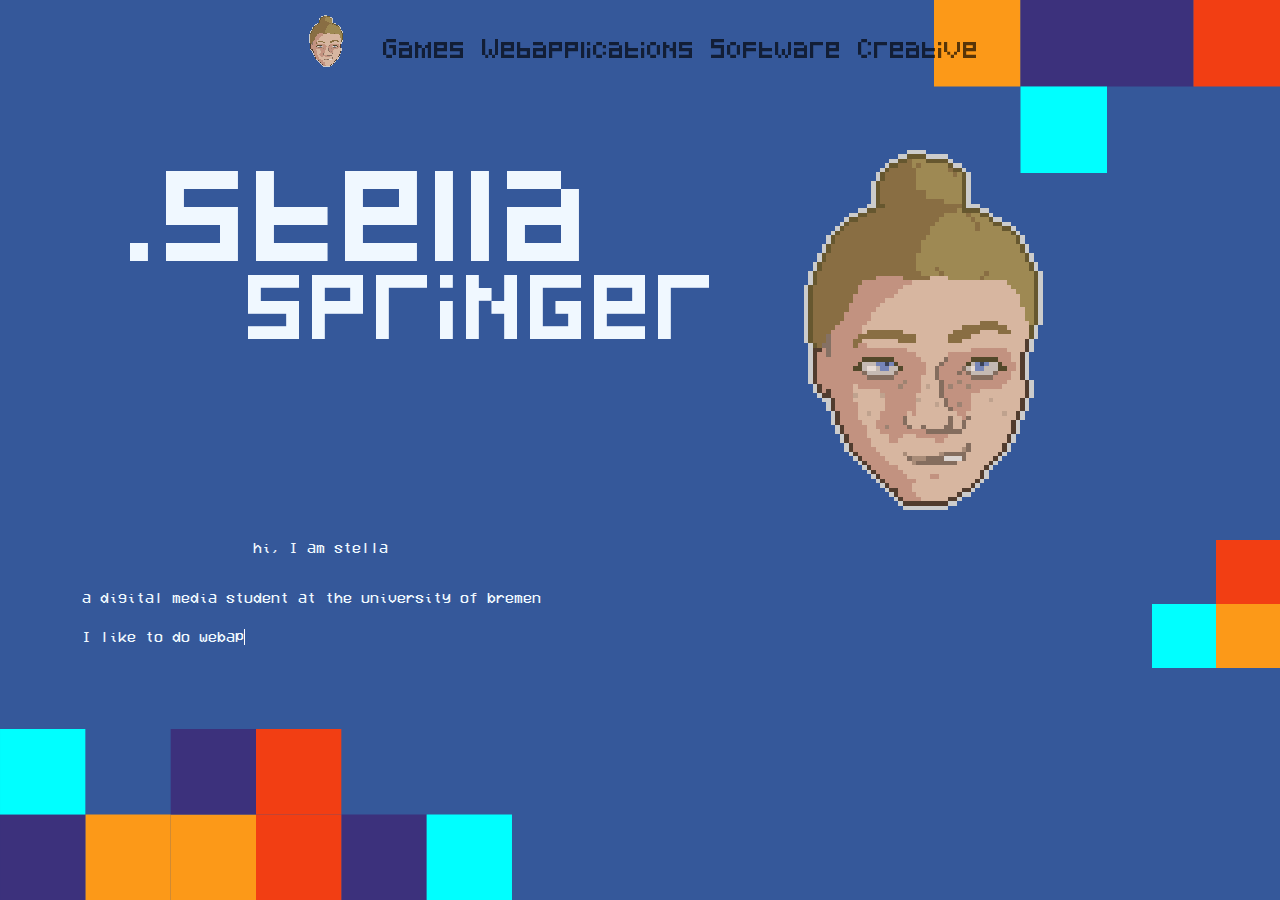
==== index.html @ a0976804 "some optimising" ====
<!doctype html>
<html lang="en">
  <head>
    <meta charset="utf-8">
    <meta name="viewport" content="width=device-width, initial-scale=1">
    <title>Portfolio</title>
    <link rel="stylesheet" href="style/style.css">
    <link href="https://cdn.jsdelivr.net/npm/bootstrap@5.3.3/dist/css/bootstrap.min.css" rel="stylesheet" integrity="sha384-QWTKZyjpPEjISv5WaRU9OFeRpok6YctnYmDr5pNlyT2bRjXh0JMhjY6hW+ALEwIH" crossorigin="anonymous">
  </head>
  
  <body>
    <header class="fixed-top bg-fragment">
      <img class="position-absolute end-0 top-0" src="media/pixel colours.svg" alt="pixel bg" style="width: 27%; max-width: 400px; min-width: 120px;">
    </header>

    <nav class="navbar navbar-expand-lg navbar-light bg-transparent" style="z-index: 10;">
      <!-- Container wrapper -->
      <div class="container-fluid">
        
        <!-- Toggle button -->
        <button class="navbar-toggler" type="button" data-mdb-toggle="collapse" data-mdb-target="#navbarCenteredExample" aria-controls="navbarCenteredExample" aria-expanded="false" aria-label="Toggle navigation">
          <i class="fas fa-bars"></i>
        </button>
    
        <!-- Collapsible wrapper -->
        <div class="collapse navbar-collapse justify-content-center" id="navbarCenteredExample">
          <a class="navbar-brand" id="me" href="index.html">
            <img src="media/me.png" width="65" alt=".stella">
          </a>
          <!-- Left links -->
          <ul class="navbar-nav mb-2 mb-lg-0">
            <li class="nav-item">
              <a class="nav-link" aria-current="page" href="games.html">Games</a>
            </li>
            <li class="nav-item">
              <a class="nav-link" href="webapp.html">Webapplications</a>
            </li>
            <li class="nav-item">
              <a class="nav-link" href="software.html">Software</a>
            </li>
            <li class="nav-item">
              <a class="nav-link" href="creative.html">Creative</a>
            </li>

          </ul>
          <!-- Left links -->
        </div>
        <!-- Collapsible wrapper -->
      </div>
      <!-- Container wrapper -->
    </nav>

    <section class="container" id="landing-content">
      <div class="row justify-content-around">
        <div class="col-5">
          <h1 class="text-center" style="font-size: 7vw;">.stella</h1>
          <div class="additional-heading">
            <h2 style="font-size: 5vw; margin-top: -2vw;">springer</h2>
          </div>
        </div>
        <div class="col-5">
          <img id="bg-me" src="media/me.png" alt=".stella" class="img-fluid">
        </div>
      </div>
      <div class="row" style="font-size: 1vw;">
        <p class="" style="margin-left: 15%; width: auto; margin-top: -50px; font-size: larger;">hi, I am stella</p>
        <p>a digital media student at the university of bremen</p>
        <p>I like to do 
          <a style="width: auto; text-decoration: none; color: aliceblue;" class="typewrite" data-period="2000" data-type='[ "webapps", "games", "design", "code", "art", "software"]'> 
            <span class="wrap"> </span>
          </a>   
        </p>
      </div>
    </section>

    <div>
      <img class="fixed-right bg-fragment" src="media/pixel colours4.svg" style="width: 10%; max-width: 200px; min-width: 70px;" alt="bg fragment">
    </div>

    <footer class="fixed-bottom bg-fragment">
      <img src="media/pixel colours3.svg" alt="pixel bg" style="width: 40%; max-width: 700px; min-width: 200px;">
    </footer>

    <script src="https://cdn.jsdelivr.net/npm/bootstrap@5.3.3/dist/js/bootstrap.bundle.min.js" integrity="sha384-YvpcrYf0tY3lHB60NNkmXc5s9fDVZLESaAA55NDzOxhy9GkcIdslK1eN7N6jIeHz" crossorigin="anonymous"></script>
    <script src="style/main.js"></script>
  </body>
</html>
---- style/style.css ----
@font-face {
    font-family: "pixeled";
    src: url("/media/Pixeled.ttf") format('truetype');
}

@font-face {
    font-family: "pixel_detail";
    src: url("/media/pixel_detail.ttf") format('truetype');
}

body, html {
    margin: 0;
    padding: 0;
    height: 100%;
    background-color: #35589A !important;
}

body {
    font-family: "pixel_detail", sans-serif !important;
    color: aliceblue !important;
}

h1, h2, h3, h4, li {
    font-family: "pixeled", sans-serif !important;
}

p {
    font-size: larger !important;
}

#landing-content .container {
    width: 100%;
    padding-left: 20%;
    margin-right: auto;
    margin-left: auto;
    position: relative;
}

#landing-content {
    margin-top: 5vh;
}

.fixed-right {
    position: fixed;
    top: 60%;
    right: 0;
    width: auto;
    margin-right: 0;
    max-height: 100vh;
}

.bg-fragment {
    z-index: 2 !important;
}

#bg-me {
    width: 500px;
    max-width: 100%;
    height: auto;
}

#me, #bg-me {
    image-rendering: -webkit-optimize-contrast;
    image-rendering: crisp-edges;
    image-rendering: pixelated;
}


header {
    text-align: center;
}

h1 {
    font-size: 2em;
    margin-bottom: 10px;
    position: relative;
}

.additional-heading {
    position: absolute;
    transform: translate(25%, 40%);
}

.zoom-bg {
    width: 300px;
    height: 200px;
    overflow: hidden;
  }
  
  .zoom-bg:before {
    content: '';
    display: block;
    width: 100%;
    height: 100%;
    background: url(https://placeimg.com/300/200/nature) no-repeat center;
    background-size: cover;
    transition: all .3s ease-in-out;
  }
  
  .zoom-bg:hover:before {
    transform: scale(1.2);
  }
  
  .zoom-img {
    overflow: hidden;
  }
  
  .zoom-img > img {  
    object-fit: cover;
    width: 200%;
    height: 200%;
    transition: all .3s ease-in-out;
  }
  
  .zoom-img:hover > img {
    transform: scale(1.2);
  }

  .bigger-image {
    scale: 1.7;
    display: block; /* Ensure it's displayed as a block-level element */
    margin: 180px auto; /* Center the image horizontally */
}
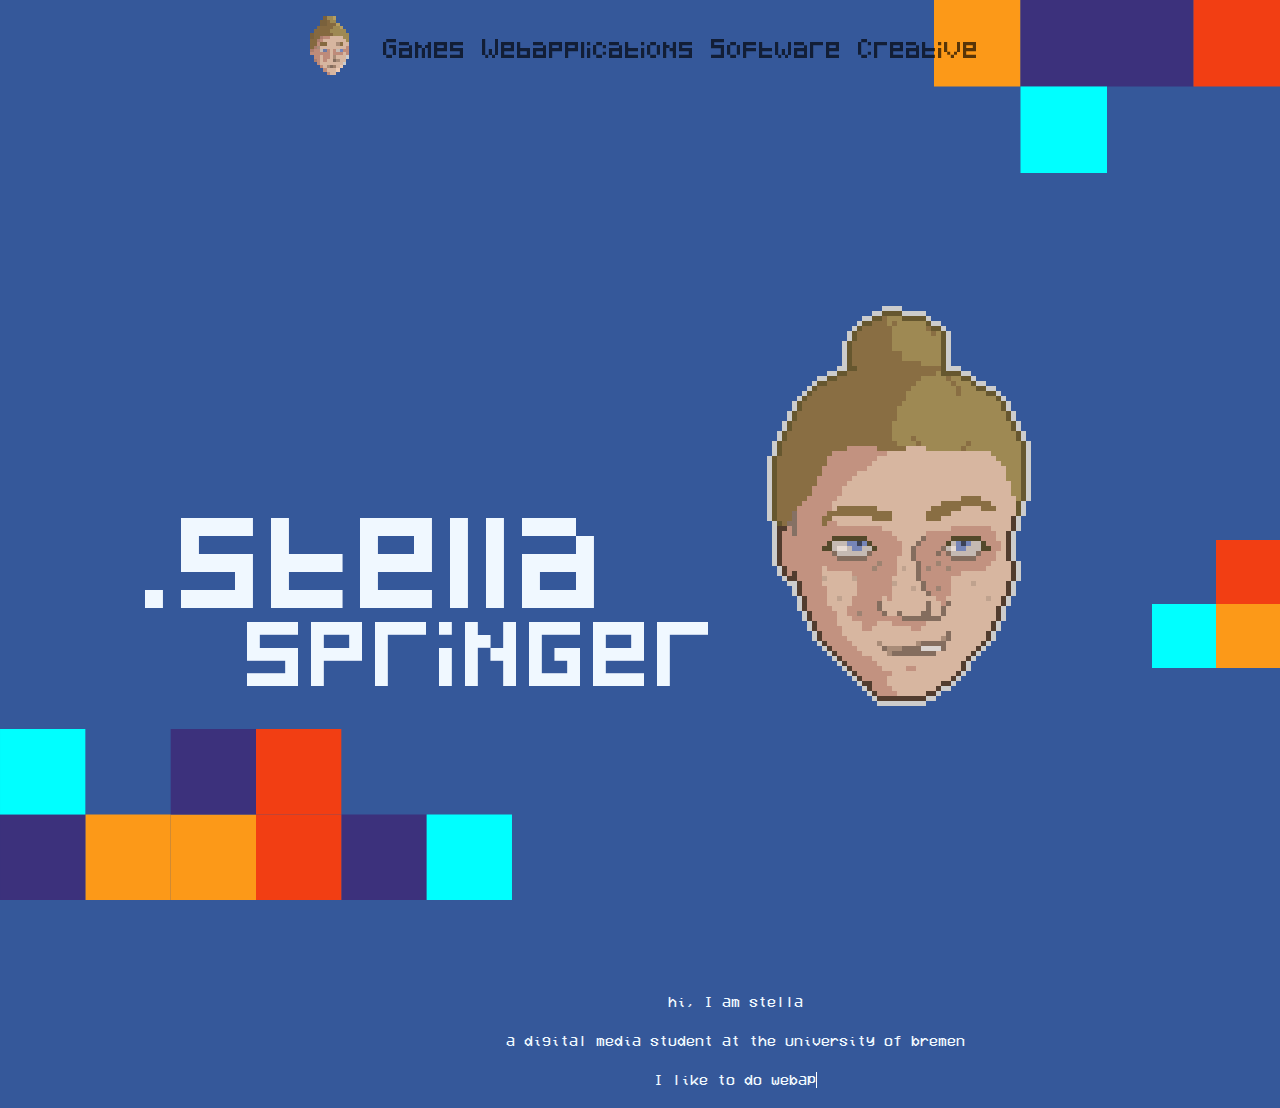
==== commit efb7bcc7: "navbar edited" ====
--- a/index.html
+++ b/index.html
@@ -25,7 +25,7 @@
         <!-- Collapsible wrapper -->
         <div class="collapse navbar-collapse justify-content-center" id="navbarCenteredExample">
           <a class="navbar-brand" id="me" href="index.html">
-            <img src="media/me.png" width="65" alt=".stella">
+            <img src="media/me-small.png" width="65" alt=".stella">
           </a>
           <!-- Left links -->
           <ul class="navbar-nav mb-2 mb-lg-0">
@@ -50,27 +50,32 @@
       <!-- Container wrapper -->
     </nav>
 
-    <section class="container" id="landing-content">
-      <div class="row justify-content-around">
-        <div class="col-5">
-          <h1 class="text-center" style="font-size: 7vw;">.stella</h1>
-          <div class="additional-heading">
-            <h2 style="font-size: 5vw; margin-top: -2vw;">springer</h2>
+    <section class="container-fluid" id="landing-content">
+      <div class="row justify-content-center align-items-center w-100">
+          <div class="col-md-5 col-sm-12">
+              <h1 class="text-center" style="font-size: 7vw;">.stella</h1>
+              <div class="additional-heading">
+                  <h2 style="font-size: 5vw;">springer</h2>
+              </div>
+          </div>
+          <div class="col-md-5 col-sm-12">
+              <img id="bg-me" src="media/me.png" alt=".stella" class="img-fluid">
           </div>
         </div>
-        <div class="col-5">
-          <img id="bg-me" src="media/me.png" alt=".stella" class="img-fluid">
+    </section>
+  
+    <section class="container-fluid">
+        <div class="row justify-content-center">
+            <div class="col-md-8 col-sm-12 text-center intro-text">
+                <p>hi, I am stella</p>
+                <p>a digital media student at the university of bremen</p>
+                <p>I like to do 
+                    <a style="text-decoration: none; color: aliceblue;" class="typewrite" data-period="2000" data-type='[ "webapps", "games", "design", "code", "art", "software"]'> 
+                        <span class="wrap"></span>
+                    </a>
+                </p>
+            </div>
         </div>
-      </div>
-      <div class="row" style="font-size: 1vw;">
-        <p class="" style="margin-left: 15%; width: auto; margin-top: -50px; font-size: larger;">hi, I am stella</p>
-        <p>a digital media student at the university of bremen</p>
-        <p>I like to do 
-          <a style="width: auto; text-decoration: none; color: aliceblue;" class="typewrite" data-period="2000" data-type='[ "webapps", "games", "design", "code", "art", "software"]'> 
-            <span class="wrap"> </span>
-          </a>   
-        </p>
-      </div>
     </section>
 
     <div>
--- a/style/style.css
+++ b/style/style.css
@@ -28,16 +28,23 @@
     font-size: larger !important;
 }
 
-#landing-content .container {
-    width: 100%;
-    padding-left: 20%;
-    margin-right: auto;
-    margin-left: auto;
-    position: relative;
+#landing-content {
+    display: flex;
+    justify-content: center;
+    align-items: center;
+    min-height: 100vh;
+    text-align: center;
 }
-
-#landing-content {
-    margin-top: 5vh;
+#landing-content .col-5 {
+    max-width: 45%;
+}
+.additional-heading h2 {
+    margin-top: -2vw;
+}
+.intro-text {
+    font-size: 1vw;
+    margin-top: -100px;
+    margin-left: 15%;
 }
 
 .fixed-right {
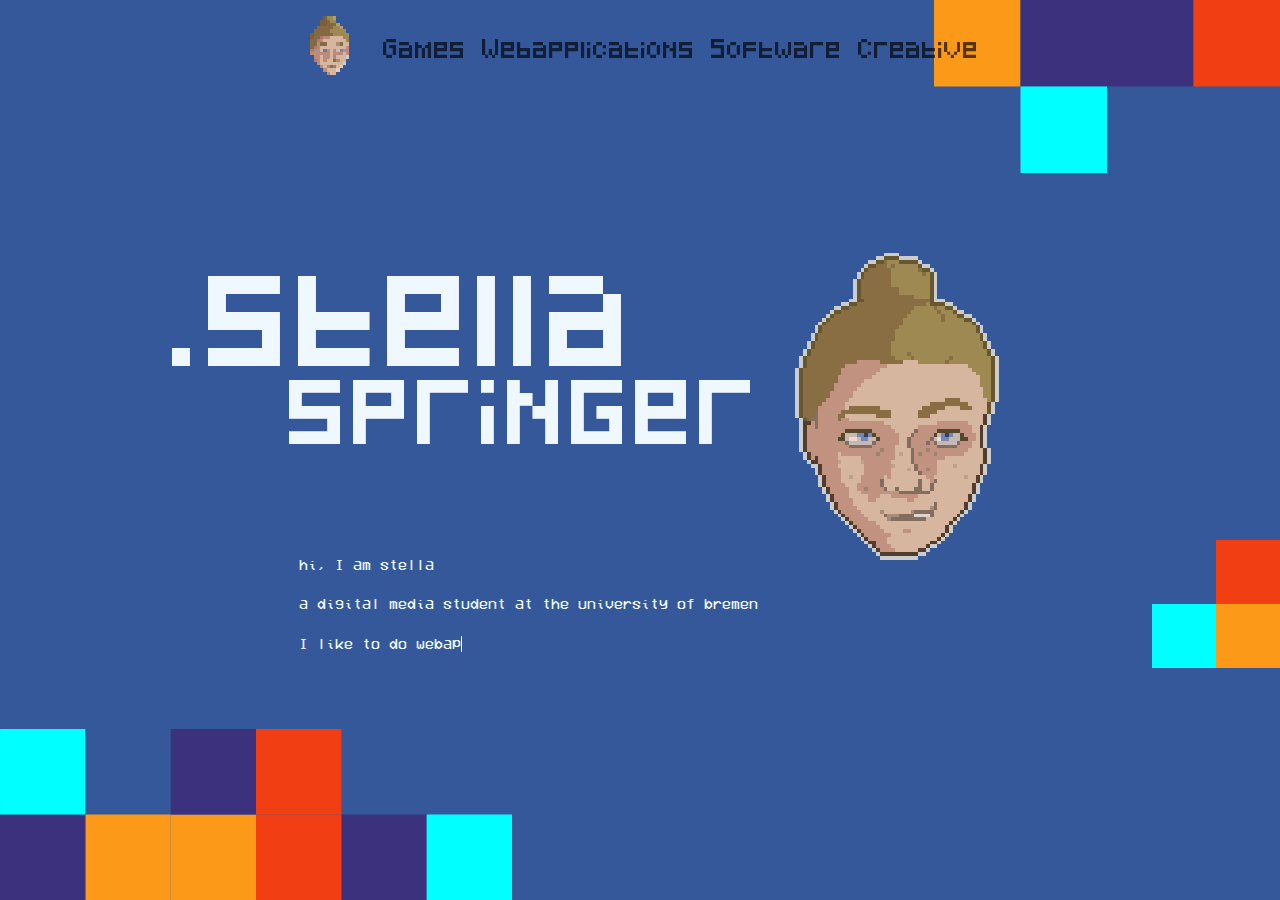
==== commit ed883370: "stuff adjusted on index.html" ====
--- a/index.html
+++ b/index.html
@@ -1,92 +1,81 @@
 <!doctype html>
 <html lang="en">
-  <head>
+<head>
     <meta charset="utf-8">
     <meta name="viewport" content="width=device-width, initial-scale=1">
     <title>Portfolio</title>
     <link rel="stylesheet" href="style/style.css">
     <link href="https://cdn.jsdelivr.net/npm/bootstrap@5.3.3/dist/css/bootstrap.min.css" rel="stylesheet" integrity="sha384-QWTKZyjpPEjISv5WaRU9OFeRpok6YctnYmDr5pNlyT2bRjXh0JMhjY6hW+ALEwIH" crossorigin="anonymous">
-  </head>
-  
-  <body>
+</head>
+
+<body>
     <header class="fixed-top bg-fragment">
-      <img class="position-absolute end-0 top-0" src="media/pixel colours.svg" alt="pixel bg" style="width: 27%; max-width: 400px; min-width: 120px;">
+        <img class="position-absolute end-0 top-0" src="media/pixel colours.svg" alt="pixel bg" style="width: 27%; max-width: 400px; min-width: 120px;">
     </header>
 
     <nav class="navbar navbar-expand-lg navbar-light bg-transparent" style="z-index: 10;">
-      <!-- Container wrapper -->
-      <div class="container-fluid">
-        
-        <!-- Toggle button -->
-        <button class="navbar-toggler" type="button" data-mdb-toggle="collapse" data-mdb-target="#navbarCenteredExample" aria-controls="navbarCenteredExample" aria-expanded="false" aria-label="Toggle navigation">
-          <i class="fas fa-bars"></i>
-        </button>
-    
-        <!-- Collapsible wrapper -->
-        <div class="collapse navbar-collapse justify-content-center" id="navbarCenteredExample">
-          <a class="navbar-brand" id="me" href="index.html">
-            <img src="media/me-small.png" width="65" alt=".stella">
-          </a>
-          <!-- Left links -->
-          <ul class="navbar-nav mb-2 mb-lg-0">
-            <li class="nav-item">
-              <a class="nav-link" aria-current="page" href="games.html">Games</a>
-            </li>
-            <li class="nav-item">
-              <a class="nav-link" href="webapp.html">Webapplications</a>
-            </li>
-            <li class="nav-item">
-              <a class="nav-link" href="software.html">Software</a>
-            </li>
-            <li class="nav-item">
-              <a class="nav-link" href="creative.html">Creative</a>
-            </li>
-
-          </ul>
-          <!-- Left links -->
+        <div class="container-fluid">
+            <button class="navbar-toggler" type="button" data-mdb-toggle="collapse" data-mdb-target="#navbarCenteredExample" aria-controls="navbarCenteredExample" aria-expanded="false" aria-label="Toggle navigation">
+                <i class="fas fa-bars"></i>
+            </button>
+            <div class="collapse navbar-collapse justify-content-center" id="navbarCenteredExample">
+                <a class="navbar-brand" id="me" href="index.html">
+                    <img src="media/me-small.png" width="65" alt=".stella">
+                </a>
+                <ul class="navbar-nav mb-2 mb-lg-0">
+                    <li class="nav-item">
+                        <a class="nav-link" aria-current="page" href="games.html">Games</a>
+                    </li>
+                    <li class="nav-item">
+                        <a class="nav-link" href="webapp.html">Webapplications</a>
+                    </li>
+                    <li class="nav-item">
+                        <a class="nav-link" href="software.html">Software</a>
+                    </li>
+                    <li class="nav-item">
+                        <a class="nav-link" href="creative.html">Creative</a>
+                    </li>
+                </ul>
+            </div>
         </div>
-        <!-- Collapsible wrapper -->
-      </div>
-      <!-- Container wrapper -->
     </nav>
 
-    <section class="container-fluid" id="landing-content">
-      <div class="row justify-content-center align-items-center w-100">
+    <section class="full-height">
+      <div class="half-screen upper-half p-5" id="landing-content">
+        <div class="row justify-content-center align-items-start w-100">
           <div class="col-md-5 col-sm-12">
-              <h1 class="text-center" style="font-size: 7vw;">.stella</h1>
-              <div class="additional-heading">
-                  <h2 style="font-size: 5vw;">springer</h2>
-              </div>
+            <h1 class="text-center" style="font-size: 7vw;">.stella</h1>
+            <div class="additional-heading">
+                <h2 style="font-size: 5vw;">springer</h2>
+            </div>
           </div>
           <div class="col-md-5 col-sm-12">
-              <img id="bg-me" src="media/me.png" alt=".stella" class="img-fluid">
+            <img id="bg-me" src="media/me.png" alt=".stella" class="img-fluid">
           </div>
         </div>
-    </section>
-  
-    <section class="container-fluid">
-        <div class="row justify-content-center">
-            <div class="col-md-8 col-sm-12 text-center intro-text">
-                <p>hi, I am stella</p>
-                <p>a digital media student at the university of bremen</p>
-                <p>I like to do 
-                    <a style="text-decoration: none; color: aliceblue;" class="typewrite" data-period="2000" data-type='[ "webapps", "games", "design", "code", "art", "software"]'> 
-                        <span class="wrap"></span>
-                    </a>
-                </p>
-            </div>
+      </div>
+      <div class="half-screen lower-half">
+        <div class="col-md-8 col-sm-12 intro-text">
+            <p>hi, I am stella</p>
+            <p>a digital media student at the university of bremen</p>
+            <p>I like to do 
+                <a style="text-decoration: none; color: aliceblue;" class="typewrite" data-period="2000" data-type='[ "webapps", "games", "design", "code", "art", "software"]'> 
+                    <span class="wrap"></span>
+                </a>
+            </p>
         </div>
+      </div>
     </section>
 
     <div>
-      <img class="fixed-right bg-fragment" src="media/pixel colours4.svg" style="width: 10%; max-width: 200px; min-width: 70px;" alt="bg fragment">
+        <img class="fixed-right bg-fragment" src="media/pixel colours4.svg" style="width: 10%; max-width: 200px; min-width: 70px;" alt="bg fragment">
     </div>
 
     <footer class="fixed-bottom bg-fragment">
-      <img src="media/pixel colours3.svg" alt="pixel bg" style="width: 40%; max-width: 700px; min-width: 200px;">
+        <img src="media/pixel colours3.svg" alt="pixel bg" style="width: 40%; max-width: 700px; min-width: 200px;">
     </footer>
 
     <script src="https://cdn.jsdelivr.net/npm/bootstrap@5.3.3/dist/js/bootstrap.bundle.min.js" integrity="sha384-YvpcrYf0tY3lHB60NNkmXc5s9fDVZLESaAA55NDzOxhy9GkcIdslK1eN7N6jIeHz" crossorigin="anonymous"></script>
     <script src="style/main.js"></script>
-  </body>
+</body>
 </html>--- a/style/style.css
+++ b/style/style.css
@@ -13,11 +13,15 @@
     padding: 0;
     height: 100%;
     background-color: #35589A !important;
+    overflow: hidden; /* Prevents scrolling */
 }
 
 body {
     font-family: "pixel_detail", sans-serif !important;
     color: aliceblue !important;
+    display: flex;
+    flex-direction: column;
+    justify-content: space-between;
 }
 
 h1, h2, h3, h4, li {
@@ -28,24 +32,49 @@
     font-size: larger !important;
 }
 
-#landing-content {
+.full-height {
+    display: flex;
+    flex-direction: column;
+    height: 100vh;
+    overflow: hidden; /* Prevents scrolling within this section */
+}
+
+.half-screen {
     display: flex;
     justify-content: center;
     align-items: center;
-    min-height: 100vh;
+    height: 30vh;
+}
+
+.upper-half {
+    justify-content: flex-end;
+    padding-bottom: 5vh;
+    margin-top: 23vh;
+}
+
+.lower-half {
+    justify-content: flex-start;
+    margin-top: -10vh;
+}
+
+#landing-content {
     text-align: center;
 }
-#landing-content .col-5 {
+
+#landing-content .col-md-5 {
     max-width: 45%;
 }
+
 .additional-heading h2 {
     margin-top: -2vw;
 }
+
 .intro-text {
     font-size: 1vw;
-    margin-top: -100px;
-    margin-left: 15%;
+    margin-left: auto;
+    margin-right: 10%;
 }
+
 
 .fixed-right {
     position: fixed;
@@ -61,8 +90,8 @@
 }
 
 #bg-me {
-    width: 500px;
-    max-width: 100%;
+    width: 30vw;
+    max-width: 1000px;
     height: auto;
 }
 
@@ -71,7 +100,6 @@
     image-rendering: crisp-edges;
     image-rendering: pixelated;
 }
-
 
 header {
     text-align: center;
@@ -92,9 +120,9 @@
     width: 300px;
     height: 200px;
     overflow: hidden;
-  }
-  
-  .zoom-bg:before {
+}
+
+.zoom-bg:before {
     content: '';
     display: block;
     width: 100%;
@@ -102,29 +130,29 @@
     background: url(https://placeimg.com/300/200/nature) no-repeat center;
     background-size: cover;
     transition: all .3s ease-in-out;
-  }
-  
-  .zoom-bg:hover:before {
+}
+
+.zoom-bg:hover:before {
     transform: scale(1.2);
-  }
-  
-  .zoom-img {
+}
+
+.zoom-img {
     overflow: hidden;
-  }
-  
-  .zoom-img > img {  
+}
+
+.zoom-img > img {  
     object-fit: cover;
     width: 200%;
     height: 200%;
     transition: all .3s ease-in-out;
-  }
-  
-  .zoom-img:hover > img {
+}
+
+.zoom-img:hover > img {
     transform: scale(1.2);
-  }
+}
 
-  .bigger-image {
+.bigger-image {
     scale: 1.7;
-    display: block; /* Ensure it's displayed as a block-level element */
-    margin: 180px auto; /* Center the image horizontally */
+    display: block;
+    margin: 180px auto;
 }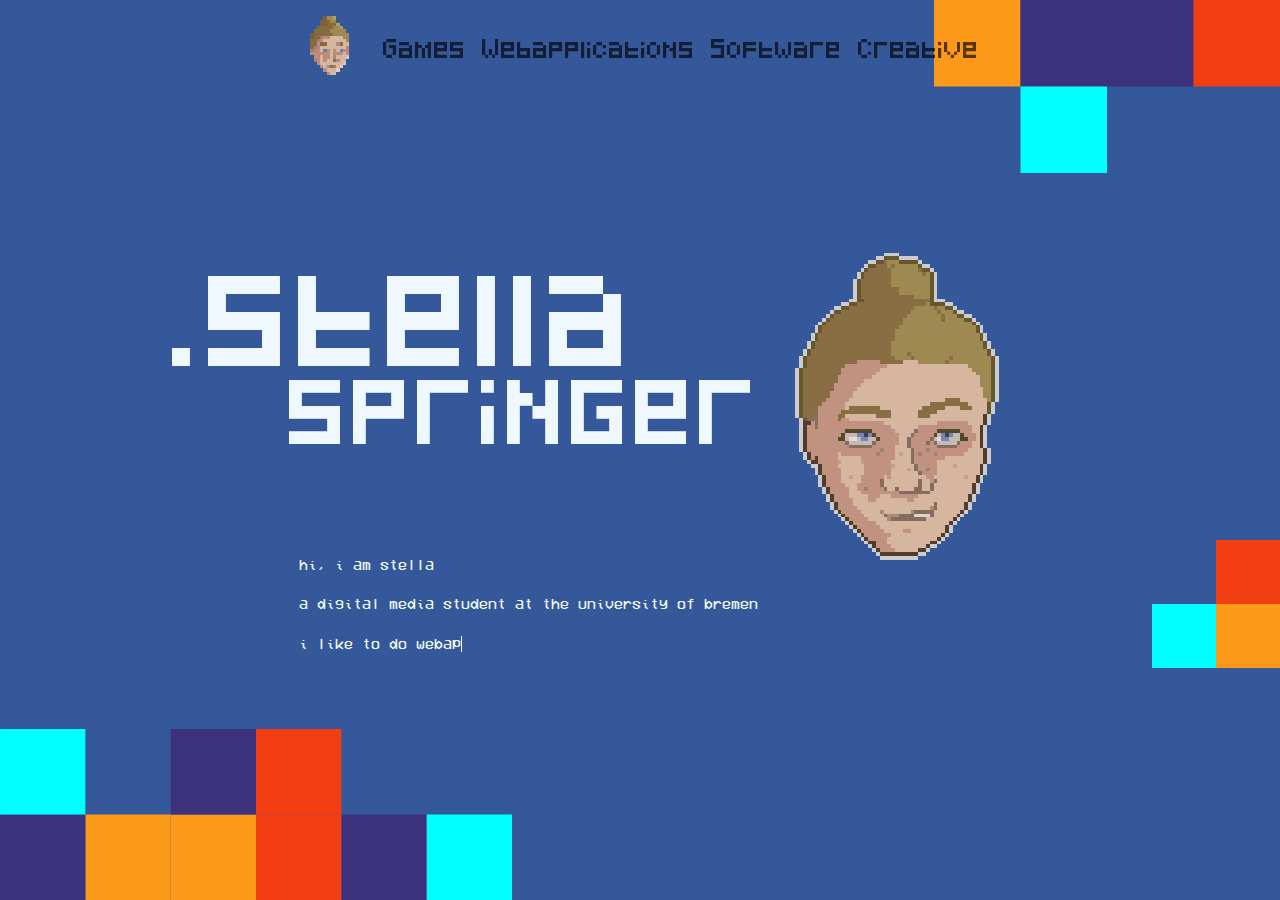
==== commit 513b7eb6: "scrolling issues gone" ====
--- a/index.html
+++ b/index.html
@@ -3,7 +3,7 @@
 <head>
     <meta charset="utf-8">
     <meta name="viewport" content="width=device-width, initial-scale=1">
-    <title>Portfolio</title>
+    <title>Portfolio Stella Springer</title>
     <link rel="stylesheet" href="style/style.css">
     <link href="https://cdn.jsdelivr.net/npm/bootstrap@5.3.3/dist/css/bootstrap.min.css" rel="stylesheet" integrity="sha384-QWTKZyjpPEjISv5WaRU9OFeRpok6YctnYmDr5pNlyT2bRjXh0JMhjY6hW+ALEwIH" crossorigin="anonymous">
 </head>
@@ -56,9 +56,9 @@
       </div>
       <div class="half-screen lower-half">
         <div class="col-md-8 col-sm-12 intro-text">
-            <p>hi, I am stella</p>
+            <p>hi, i am stella</p>
             <p>a digital media student at the university of bremen</p>
-            <p>I like to do 
+            <p>i like to do 
                 <a style="text-decoration: none; color: aliceblue;" class="typewrite" data-period="2000" data-type='[ "webapps", "games", "design", "code", "art", "software"]'> 
                     <span class="wrap"></span>
                 </a>
--- a/style/style.css
+++ b/style/style.css
@@ -13,7 +13,6 @@
     padding: 0;
     height: 100%;
     background-color: #35589A !important;
-    overflow: hidden; /* Prevents scrolling */
 }
 
 body {
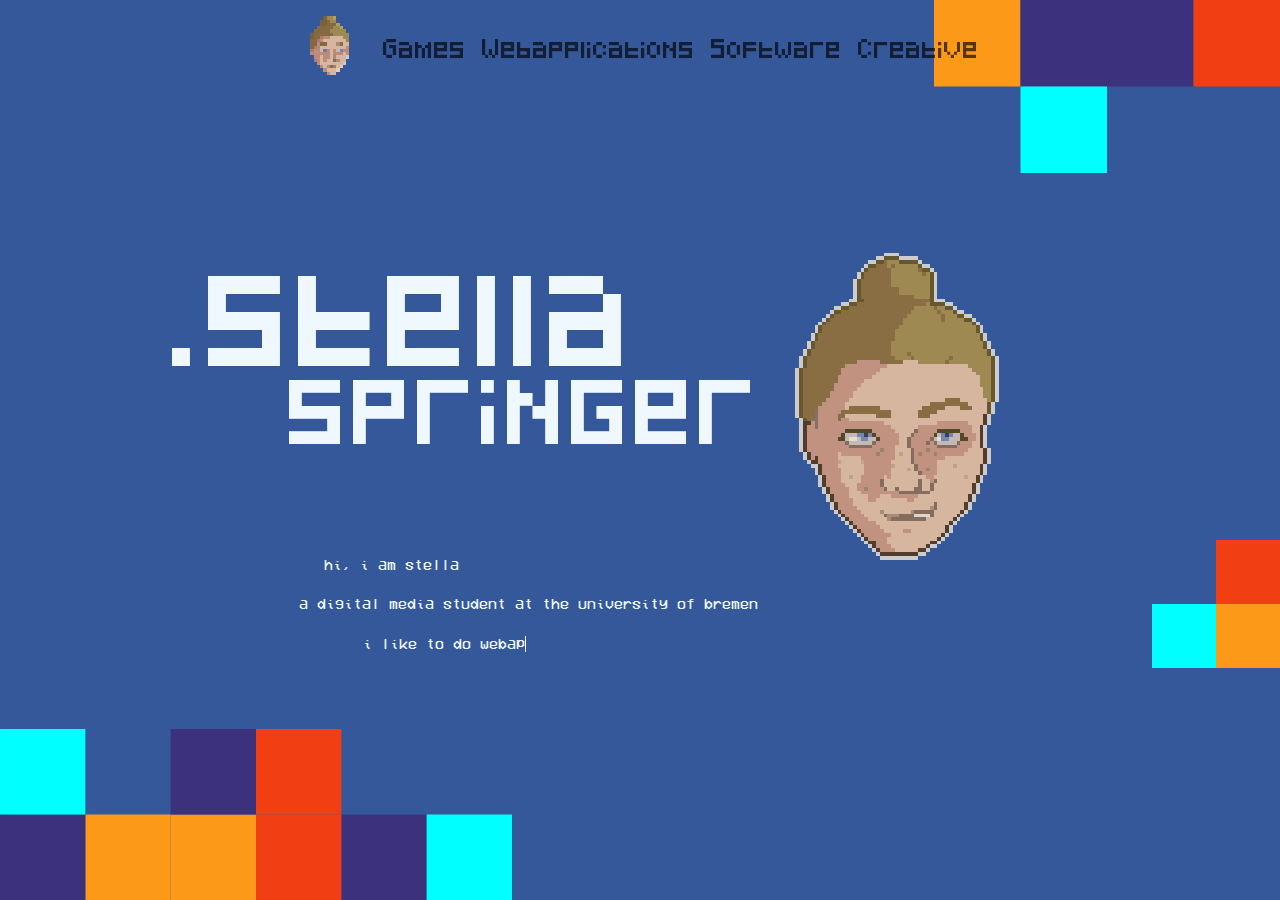
==== commit d9208c5b: "second figma prototype added" ====
--- a/index.html
+++ b/index.html
@@ -56,9 +56,9 @@
       </div>
       <div class="half-screen lower-half">
         <div class="col-md-8 col-sm-12 intro-text">
-            <p>hi, i am stella</p>
+            <p style="margin-left: 2vw;">hi, i am stella</p>
             <p>a digital media student at the university of bremen</p>
-            <p>i like to do 
+            <p style="margin-left: 5vw;">i like to do 
                 <a style="text-decoration: none; color: aliceblue;" class="typewrite" data-period="2000" data-type='[ "webapps", "games", "design", "code", "art", "software"]'> 
                     <span class="wrap"></span>
                 </a>
--- a/style/style.css
+++ b/style/style.css
@@ -35,7 +35,7 @@
     display: flex;
     flex-direction: column;
     height: 100vh;
-    overflow: hidden; /* Prevents scrolling within this section */
+    overflow: hidden; /* Prevents scrolling */
 }
 
 .half-screen {
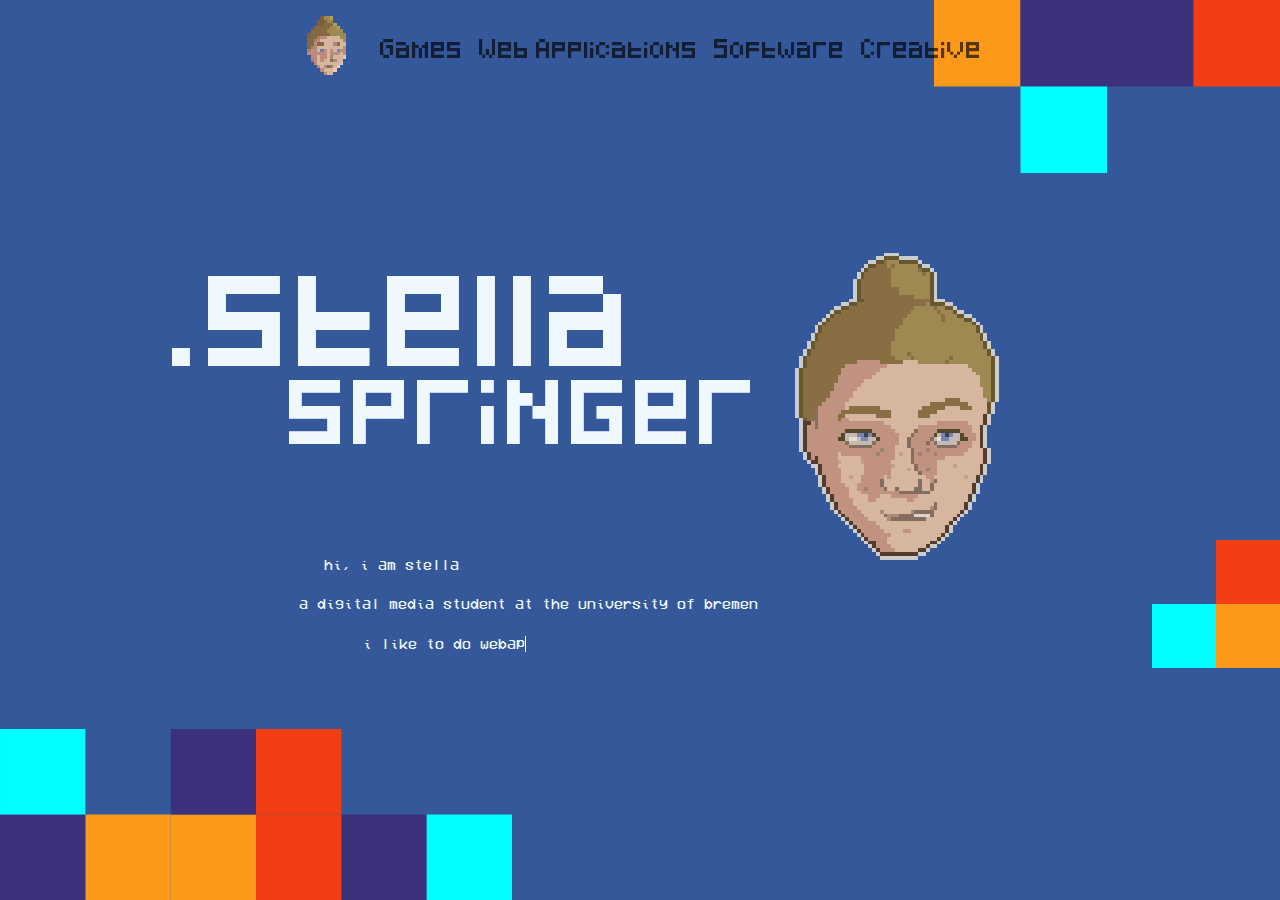
==== commit 42c8a898: "nav bar corrected" ====
--- a/index.html
+++ b/index.html
@@ -27,7 +27,7 @@
                         <a class="nav-link" aria-current="page" href="games.html">Games</a>
                     </li>
                     <li class="nav-item">
-                        <a class="nav-link" href="webapp.html">Webapplications</a>
+                        <a class="nav-link" href="webapp.html">Web Applications</a>
                     </li>
                     <li class="nav-item">
                         <a class="nav-link" href="software.html">Software</a>
--- a/style/style.css
+++ b/style/style.css
@@ -154,4 +154,4 @@
     scale: 1.7;
     display: block;
     margin: 180px auto;
-}+}
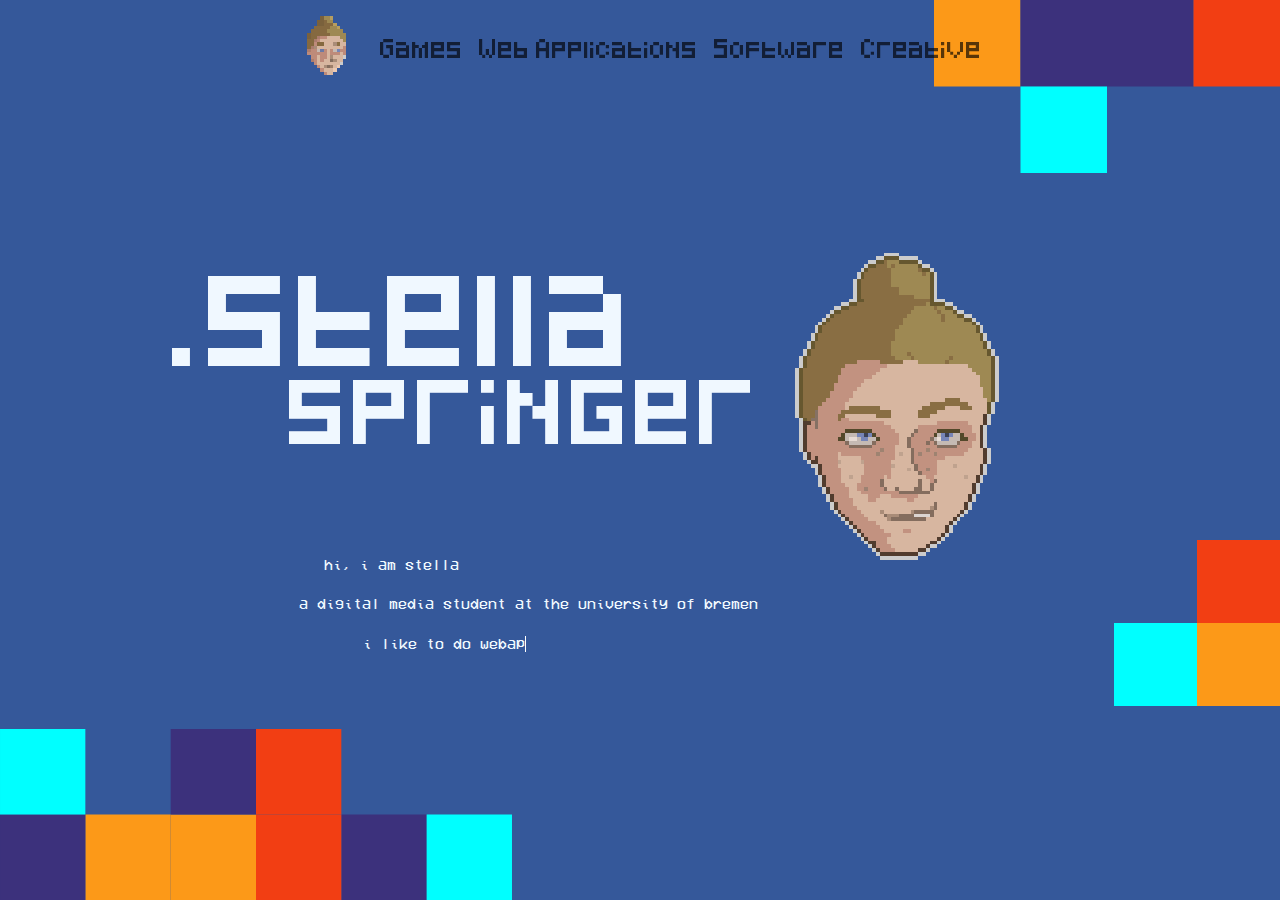
==== commit ee70900f: "carousels edited, music draw completed" ====
--- a/index.html
+++ b/index.html
@@ -10,7 +10,7 @@
 
 <body>
     <header class="fixed-top bg-fragment">
-        <img class="position-absolute end-0 top-0" src="media/pixel colours.svg" alt="pixel bg" style="width: 27%; max-width: 400px; min-width: 120px;">
+        <img class="position-absolute end-0 top-0" src="media/pixel colours.svg" alt="pixel bg" style="width: 27%; max-width: 420px; min-width: 120px;">
     </header>
 
     <nav class="navbar navbar-expand-lg navbar-light bg-transparent" style="z-index: 10;">
@@ -68,7 +68,7 @@
     </section>
 
     <div>
-        <img class="fixed-right bg-fragment" src="media/pixel colours4.svg" style="width: 10%; max-width: 200px; min-width: 70px;" alt="bg fragment">
+        <img class="fixed-right bg-fragment" src="media/pixel colours4.svg" style="width: 13%; max-width: 200px; min-width: 70px;" alt="bg fragment">
     </div>
 
     <footer class="fixed-bottom bg-fragment">
--- a/style/style.css
+++ b/style/style.css
@@ -148,10 +148,49 @@
 
 .zoom-img:hover > img {
     transform: scale(1.2);
+    
+}
+
+.modal-content {
+    background-color: transparent !important;
+    border: none !important;
 }
 
 .bigger-image {
     scale: 1.7;
     display: block;
     margin: 180px auto;
+    color: transparent;
 }
+
+.carousel-item img,
+.carousel-item iframe {
+    width: 100%;
+    height: auto;
+    max-height: 700px; /* Adjust as necessary */
+    object-fit: contain;
+}
+
+
+.ratio-16x9 {
+    position: relative;
+    width: 100%;
+}
+
+.ratio-16x9 iframe {
+    position: absolute;
+    top: 0;
+    left: 0;
+    width: 100%;
+    height: 100%;
+}
+
+.carousel-item {
+    display: flex;
+    align-items: center;
+    justify-content: center;
+}
+
+.carousel-inner {
+    width: 80% !important;
+}
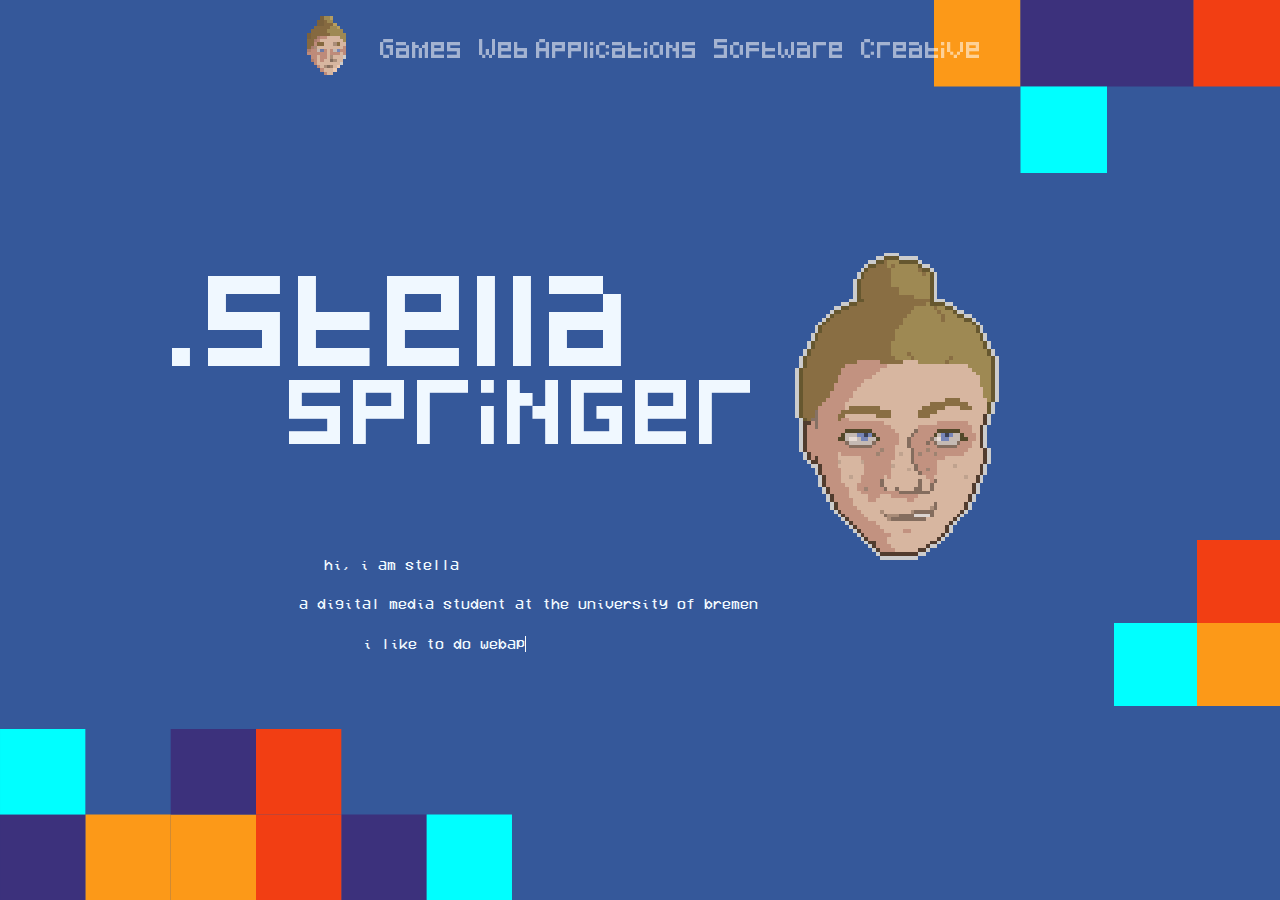
==== commit eeef5516: "navbar light text" ====
--- a/index.html
+++ b/index.html
@@ -13,7 +13,7 @@
         <img class="position-absolute end-0 top-0" src="media/pixel colours.svg" alt="pixel bg" style="width: 27%; max-width: 420px; min-width: 120px;">
     </header>
 
-    <nav class="navbar navbar-expand-lg navbar-light bg-transparent" style="z-index: 10;">
+    <nav class="navbar navbar-expand-lg navbar-dark bg-transparent" style="z-index: 10;">
         <div class="container-fluid">
             <button class="navbar-toggler" type="button" data-mdb-toggle="collapse" data-mdb-target="#navbarCenteredExample" aria-controls="navbarCenteredExample" aria-expanded="false" aria-label="Toggle navigation">
                 <i class="fas fa-bars"></i>
--- a/style/style.css
+++ b/style/style.css
@@ -185,6 +185,20 @@
     height: 100%;
 }
 
+
+.ratio-1x1 {
+    width: 100%;
+    height: 100%;
+    max-width: 700px;
+    max-height: 700px;
+    margin: auto;
+}
+
+.ratio-1x1 iframe {
+    height: 100%;
+    max-height: 700px;
+}
+
 .carousel-item {
     display: flex;
     align-items: center;
@@ -194,3 +208,7 @@
 .carousel-inner {
     width: 80% !important;
 }
+
+.nav-toggle {
+    margin-top: -15px !important;
+}
